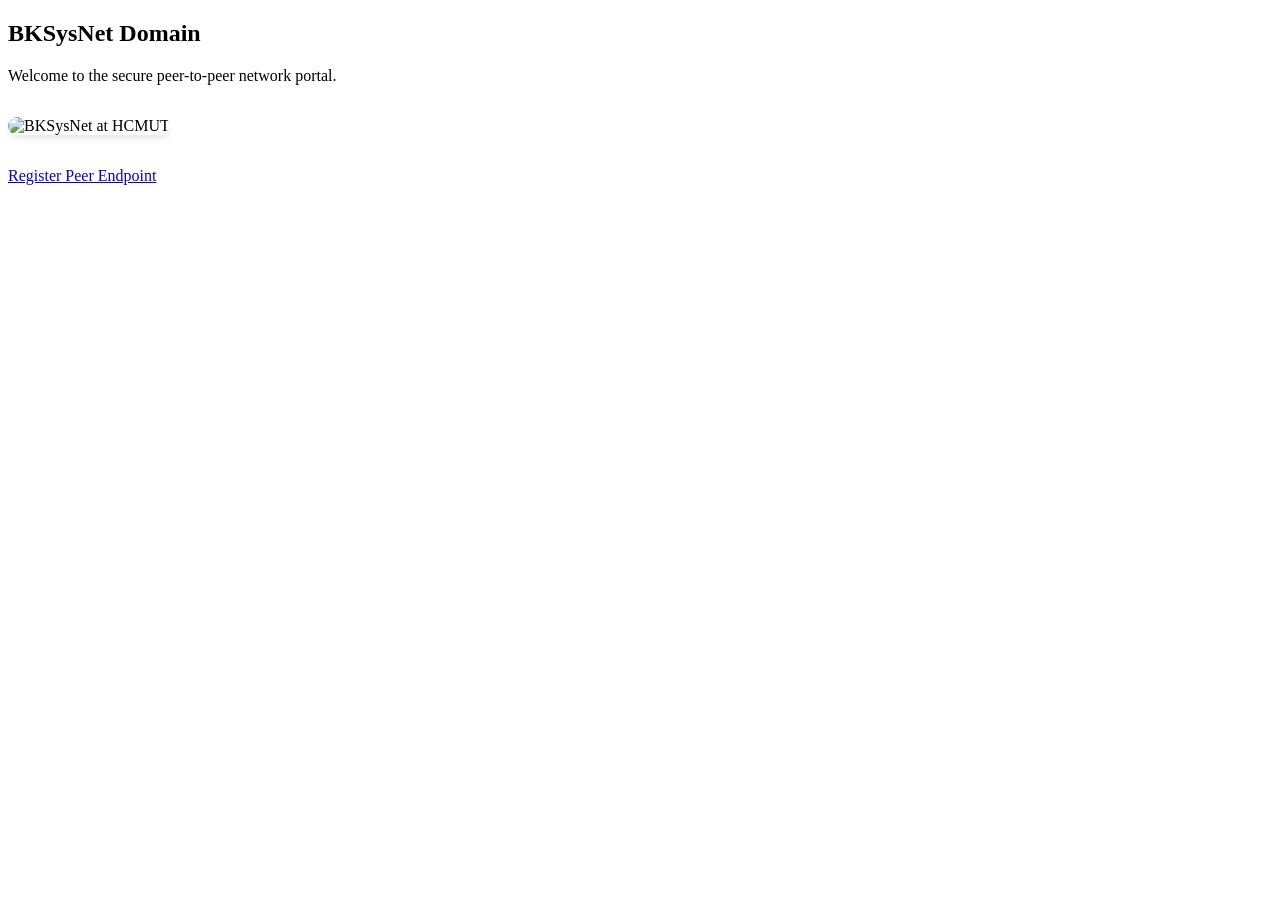
==== www/index.html @ 41c4cdb4 "AsyncHTTP-Chat" ====
<!doctype html>
<html lang="en">
<head>
    <title>BKSysNet Welcome</title>
    <meta charset="utf-8" />
    <meta name="viewport" content="width=device-width, initial-scale=1" />
    <link rel="stylesheet" href="/styles.css" />
</head>
<body>
    
<div class="container">
    <h2>BKSysNet Domain</h2>
    <p style="color: var(--text-muted); margin-bottom: 2rem;">
        Welcome to the secure peer-to-peer network portal.
    </p>

    <!-- Optional: Add a more modern logo if you wish, removing width/height force values so CSS maintains aspect ratio -->
    <img src="images/welcome.png" alt="BKSysNet at HCMUT" style="max-width: 80%; border-radius: 12px; margin-bottom: 2rem; box-shadow: 0 4px 6px -1px rgba(0,0,0,0.1);">  
    
    <div>
        <a href="/submit-info" class="btn">Register Peer Endpoint</a>
    </div>
</div>

</body>
</html>
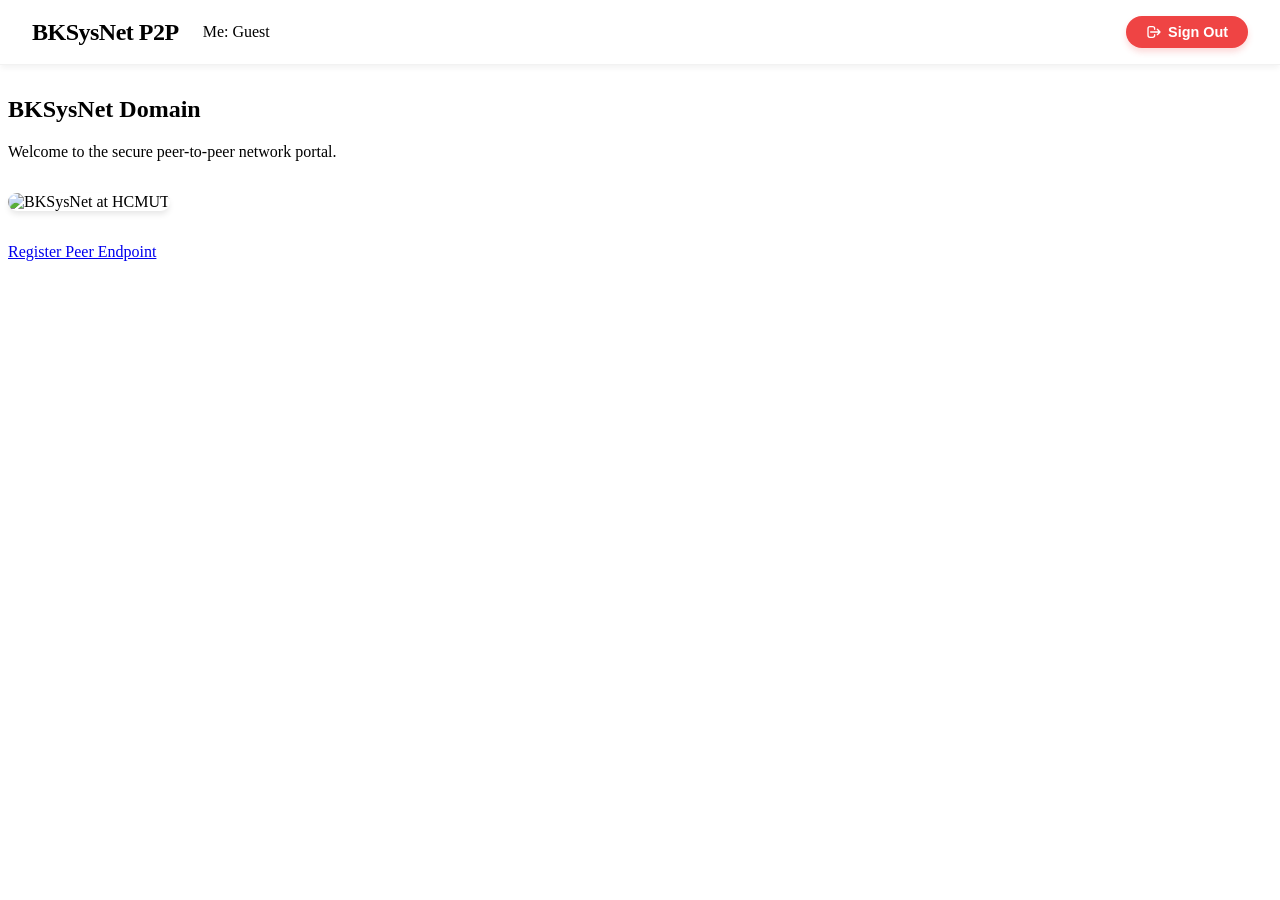
==== commit 2018f763: "AsynapRous-Chat" ====
--- a/www/index.html
+++ b/www/index.html
@@ -1,26 +1,75 @@
 <!doctype html>
 <html lang="en">
-<head>
+  <head>
     <title>BKSysNet Welcome</title>
     <meta charset="utf-8" />
     <meta name="viewport" content="width=device-width, initial-scale=1" />
     <link rel="stylesheet" href="/styles.css" />
-</head>
-<body>
-    
-<div class="container">
-    <h2>BKSysNet Domain</h2>
-    <p style="color: var(--text-muted); margin-bottom: 2rem;">
+  </head>
+  <body>
+    <!-- ========================================== -->
+    <!-- BẮT ĐẦU: THANH ĐIỀU HƯỚNG (NAVBAR) CHUYÊN NGHIỆP -->
+    <!-- ========================================== -->
+    <nav style="position: fixed; top: 0; left: 0; width: 100%; padding: 1rem 2rem; background: rgba(255, 255, 255, 0.85); backdrop-filter: blur(12px); border-bottom: 1px solid rgba(0,0,0,0.05); z-index: 100; display: flex; justify-content: space-between; align-items: center; box-sizing: border-box; box-shadow: 0 4px 6px -1px rgba(0,0,0,0.05);">
+        <div style="display: flex; align-items: center; gap: 1.5rem;">
+            <h2 style="margin: 0; font-size: 1.5rem; color: var(--primary-color); letter-spacing: -0.5px;">BKSysNet P2P</h2>
+            <div class="navbar-container" id="nav-user-badge">
+              <img id="nav-avatar" src="" style="width: 24px; height: 24px; border-radius: 50%; display: none; box-shadow: 0 1px 2px rgba(0,0,0,0.1);" />
+              <span style="display: flex; align-items: center;">Me: <span id="currentOwnerName" style="color: var(--primary-color); margin-left: 4px;">Guest</span><span class="online-dot" title="Online"></span></span>
+            </div>
+        </div>
+        <button id="btn-logout" onmouseover="this.style.backgroundColor='#dc2626'; this.style.transform='translateY(-1px)'" onmouseout="this.style.backgroundColor='#ef4444'; this.style.transform='translateY(0)'" style="background-color: #ef4444; color: white; padding: 0.5rem 1.25rem; border: none; border-radius: 99px; cursor: pointer; font-weight: 600; font-size: 0.9rem; box-shadow: 0 4px 6px rgba(239, 68, 68, 0.2); transition: all 0.2s ease; display: flex; align-items: center; gap: 0.4rem;">
+            <svg style="width:16px;height:16px;" fill="none" stroke="currentColor" viewBox="0 0 24 24"><path stroke-linecap="round" stroke-linejoin="round" stroke-width="2" d="M17 16l4-4m0 0l-4-4m4 4H7m6 4v1a3 3 0 01-3 3H6a3 3 0 01-3-3V7a3 3 0 013-3h4a3 3 0 013 3v1"></path></svg>
+            Sign Out
+        </button>
+    </nav>
+
+    <div class="container" style="margin-top: 6rem;">
+      <h2>BKSysNet Domain</h2>
+      <p style="color: var(--text-muted); margin-bottom: 2rem">
         Welcome to the secure peer-to-peer network portal.
-    </p>
+      </p>
 
-    <!-- Optional: Add a more modern logo if you wish, removing width/height force values so CSS maintains aspect ratio -->
-    <img src="images/welcome.png" alt="BKSysNet at HCMUT" style="max-width: 80%; border-radius: 12px; margin-bottom: 2rem; box-shadow: 0 4px 6px -1px rgba(0,0,0,0.1);">  
-    
-    <div>
+      <!-- Optional: Add a more modern logo if you wish, removing width/height force values so CSS maintains aspect ratio -->
+      <img
+        src="images/welcome.png"
+        alt="BKSysNet at HCMUT"
+        style="
+          max-width: 80%;
+          border-radius: 12px;
+          margin-bottom: 2rem;
+          box-shadow: 0 4px 6px -1px rgba(0, 0, 0, 0.1);
+        "
+      />
+
+      <div>
         <a href="/submit-info" class="btn">Register Peer Endpoint</a>
+      </div>
     </div>
-</div>
 
-</body>
+    <script>
+      const _match = document.cookie.match(/username=([^;]+)/);
+      const ownerNameElem = document.getElementById("currentOwnerName");
+      if (ownerNameElem && _match) {
+        const uname = _match[1];
+        ownerNameElem.innerText = uname;
+        const navAv = document.getElementById("nav-avatar");
+        if (navAv) {
+           navAv.src = `https://ui-avatars.com/api/?name=${encodeURIComponent(uname)}&background=10b981&color=fff&rounded=true&bold=true`;
+           navAv.style.display = "inline-block";
+        }
+      }
+
+      const logoutBtn = document.getElementById("btn-logout");
+      if (logoutBtn) {
+        logoutBtn.addEventListener("click", async () => {
+          try {
+            await fetch("/disconnect", { method: "POST" });
+          } catch (err) {}
+          document.cookie = "username=; expires=Thu, 01 Jan 1970 00:00:00 UTC; path=/;";
+          window.location.href = "/";
+        });
+      }
+    </script>
+  </body>
 </html>
